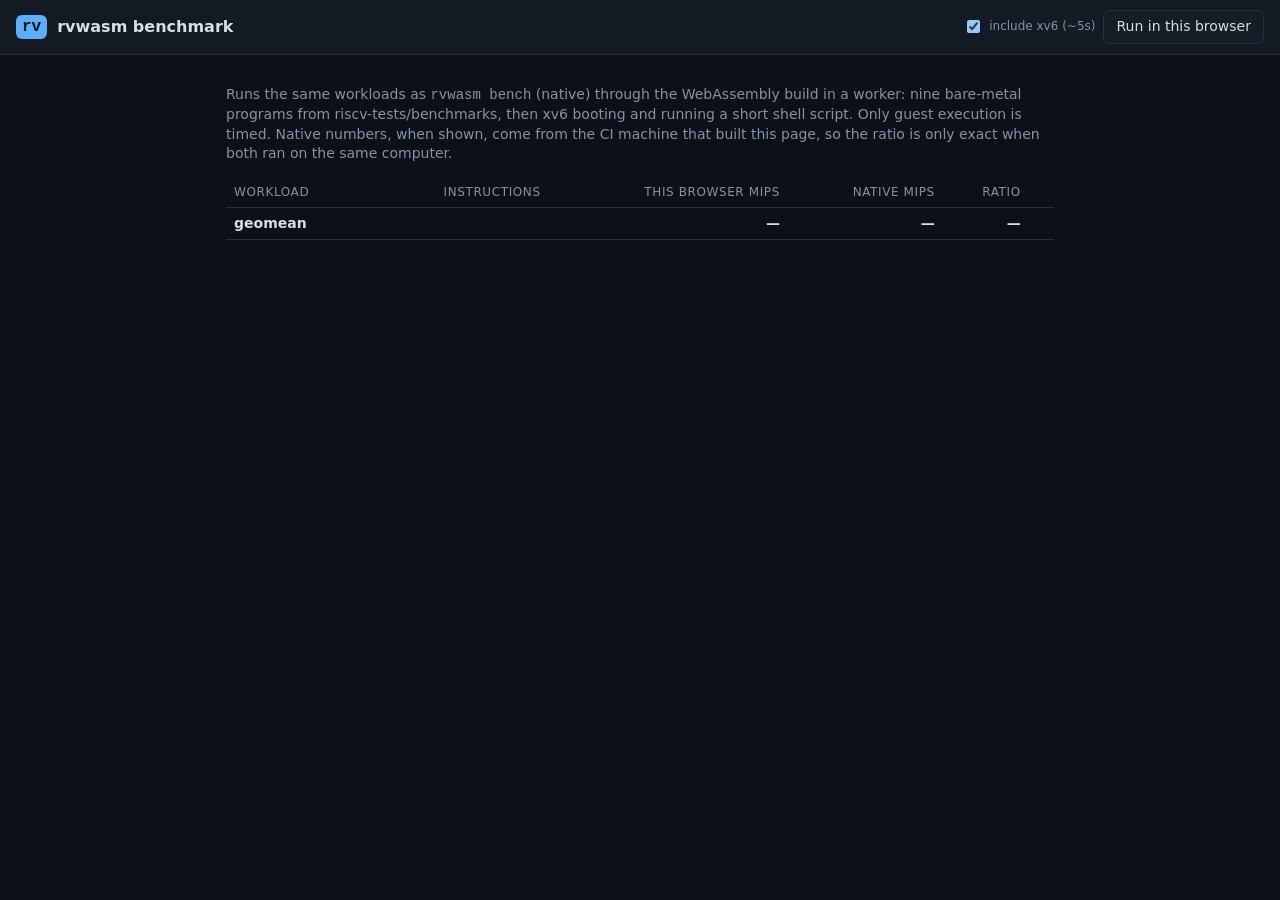
==== web/bench.html @ a1dac4b5 "Add native vs WebAssembly benchmarks rvcore::bench holds the workloads (nine riscv-tests benchmarks " ====
<!doctype html>
<html lang="en">
<head>
  <meta charset="utf-8">
  <meta name="viewport" content="width=device-width, initial-scale=1">
  <title>rvwasm benchmark</title>
  <link rel="stylesheet" href="style.css">
  <style>
    body { display: block; }
    .wrap { max-width: 860px; margin: 0 auto; padding: 16px; }
    table { width: 100%; border-collapse: collapse; font-variant-numeric: tabular-nums; }
    th, td { padding: 6px 8px; border-bottom: 1px solid var(--line); text-align: right; }
    th:first-child, td:first-child { text-align: left; }
    th { color: var(--muted); font-weight: 500; font-size: 12px; text-transform: uppercase; letter-spacing: .05em; }
    td.bar { width: 30%; }
    .bar div { height: 8px; border-radius: 4px; background: var(--accent); }
    .bar div.n { background: var(--muted); margin-top: 3px; }
    tfoot td { font-weight: 600; }
    p { color: var(--muted); }
  </style>
</head>
<body>
  <header class="topbar">
    <div class="brand"><a href="index.html" class="logo" style="text-decoration:none">rv</a><span>rvwasm benchmark</span></div>
    <div class="controls">
      <label class="select"><input type="checkbox" id="xv6" checked> include xv6 (~5s)</label>
      <button id="run">Run in this browser</button>
    </div>
  </header>
  <div class="wrap">
    <p>Runs the same workloads as <code>rvwasm bench</code> (native) through the WebAssembly build in a worker:
      nine bare-metal programs from riscv-tests/benchmarks, then xv6 booting and running a short shell script.
      Only guest execution is timed. Native numbers, when shown, come from the CI machine that built this page,
      so the ratio is only exact when both ran on the same computer.</p>
    <table>
      <thead><tr><th>workload</th><th>instructions</th><th>this browser MIPS</th><th>native MIPS</th><th>ratio</th><th></th></tr></thead>
      <tbody id="rows"></tbody>
      <tfoot><tr><td>geomean</td><td></td><td id="g-w">—</td><td id="g-n">—</td><td id="g-r">—</td><td></td></tr></tfoot>
    </table>
    <p id="status"></p>
  </div>
  <script type="module">
    const $ = (id) => document.getElementById(id);
    let native = {};
    fetch('images/bench-native.json').then((r) => r.ok ? r.json() : null).then((j) => {
      if (j) for (const r of j.results) native[r.name] = r.instret / r.seconds / 1e6;
    }).catch(() => {});
    const geo = (xs) => xs.length ? Math.exp(xs.reduce((a, x) => a + Math.log(x), 0) / xs.length) : NaN;
    $('run').onclick = () => {
      $('rows').innerHTML = '';
      $('run').disabled = true;
      const w = new Worker('bench-worker.js', { type: 'module' });
      const got = [];
      w.onmessage = (ev) => {
        const m = ev.data;
        if (m.type === 'progress') $('status').textContent = `Running ${m.name}…`;
        if (m.type === 'result') {
          const mips = m.instret / m.seconds / 1e6;
          const n = native[m.name];
          got.push({ mips, n });
          const max = Math.max(...got.map((g) => Math.max(g.mips, g.n || 0)));
          const tr = document.createElement('tr');
          tr.innerHTML = `<td>${m.name}</td><td>${m.instret.toLocaleString()}</td><td>${mips.toFixed(1)}</td>
            <td>${n ? n.toFixed(1) : '—'}</td><td>${n ? Math.round(100 * mips / n) + '%' : '—'}</td>
            <td class="bar"><div style="width:${100 * mips / max}%"></div>${n ? `<div class="n" style="width:${100 * n / max}%"></div>` : ''}</td>`;
          $('rows').appendChild(tr);
          const gw = geo(got.map((g) => g.mips));
          const both = got.filter((g) => g.n);
          $('g-w').textContent = gw.toFixed(1);
          if (both.length) {
            $('g-n').textContent = geo(both.map((g) => g.n)).toFixed(1);
            $('g-r').textContent = Math.round(100 * geo(both.map((g) => g.mips / g.n))) + '%';
          }
        }
        if (m.type === 'done' || m.type === 'error') {
          $('status').textContent = m.type === 'done' ? 'Done. Blue: this browser; grey: native.' : 'Error: ' + m.text;
          $('run').disabled = false;
          w.terminate();
        }
      };
      w.postMessage({ reps: 3, xv6: $('xv6').checked });
    };
  </script>
</body>
</html>
---- web/style.css ----
:root {
  --bg: #0d1117;
  --bg-2: #131a23;
  --card: #161d27;
  --line: #243041;
  --text: #d7dee8;
  --muted: #8593a6;
  --accent: #5ab0ff;
  --u: #4cc38a;
  --s: #f0b44c;
  --m: #ef6f6c;
  --mono: ui-monospace, SFMono-Regular, Menlo, Consolas, "Liberation Mono", monospace;
  color-scheme: dark;
}

* { box-sizing: border-box; }
html, body { height: 100%; }
body {
  margin: 0;
  background: var(--bg);
  color: var(--text);
  font: 14px/1.4 system-ui, -apple-system, "Segoe UI", Roboto, sans-serif;
  display: flex;
  flex-direction: column;
}
code, pre { font-family: var(--mono); }
a { color: var(--accent); }

.topbar {
  display: flex;
  align-items: center;
  justify-content: space-between;
  gap: 12px;
  flex-wrap: wrap;
  padding: 10px 16px;
  border-bottom: 1px solid var(--line);
  background: var(--bg-2);
}
.brand { display: flex; align-items: center; gap: 10px; font-weight: 600; font-size: 16px; }
.logo {
  font-family: var(--mono);
  background: var(--accent);
  color: #06111f;
  border-radius: 6px;
  padding: 1px 6px;
  font-weight: 700;
}
.tag { color: var(--muted); font-weight: 400; font-size: 12px; }
.controls { display: flex; gap: 8px; align-items: center; flex-wrap: wrap; }
.select { display: flex; gap: 6px; align-items: center; color: var(--muted); font-size: 12px; }

button, select {
  background: var(--card);
  color: var(--text);
  border: 1px solid var(--line);
  border-radius: 6px;
  padding: 6px 12px;
  font: inherit;
  cursor: pointer;
}
button:hover:not(:disabled), select:hover { border-color: var(--accent); }
button:disabled { opacity: 0.45; cursor: default; }
button.active { background: var(--m); color: #1a0606; border-color: var(--m); }

.layout {
  flex: 1;
  min-height: 0;
  display: grid;
  grid-template-columns: minmax(0, 1fr) 380px;
}
.term-wrap { display: flex; flex-direction: column; min-width: 0; min-height: 0; padding: 12px 0 8px 16px; }
#terminal { flex: 1; min-height: 300px; background: #000; border-radius: 8px; padding: 8px; overflow: hidden; }
.hint { color: var(--muted); font-size: 12px; padding: 6px 2px 0; }
.hint code { color: var(--text); }

.panel { overflow-y: auto; padding: 12px 16px; display: flex; flex-direction: column; gap: 10px; }
.card { background: var(--card); border: 1px solid var(--line); border-radius: 8px; padding: 10px 12px; }
.card-title { font-size: 12px; text-transform: uppercase; letter-spacing: 0.06em; color: var(--muted); margin-bottom: 6px; cursor: default; }
details > summary.card-title { cursor: pointer; margin-bottom: 0; }
details[open] > summary.card-title { margin-bottom: 6px; }
.card-title code { text-transform: none; letter-spacing: 0; color: var(--text); font-size: 13px; }
.label { font-size: 11px; text-transform: uppercase; letter-spacing: 0.06em; color: var(--muted); }
.row { display: flex; justify-content: space-between; align-items: flex-end; }
.big { font-family: var(--mono); font-size: 28px; font-weight: 600; font-variant-numeric: tabular-nums; }
.mode-wrap { text-align: right; }
.mode {
  display: inline-block;
  min-width: 96px;
  text-align: center;
  font-weight: 700;
  border-radius: 6px;
  padding: 4px 8px;
  margin-top: 2px;
  background: var(--line);
}
.mode.U { background: var(--u); color: #04140c; }
.mode.S { background: var(--s); color: #1c1203; }
.mode.M { background: var(--m); color: #1a0606; }
#spark { width: 100%; display: block; margin: 8px 0; }
.kv { display: grid; grid-template-columns: auto 1fr auto 1fr; gap: 2px 10px; font-size: 12px; }
.kv span { color: var(--muted); }
.kv b { font-family: var(--mono); font-weight: 500; font-variant-numeric: tabular-nums; }
.share { display: flex; height: 10px; border-radius: 5px; overflow: hidden; background: var(--line); margin-top: 4px; }
.share div { transition: width 0.3s; }
.share .u, .legend .u::before { background: var(--u); }
.share .s, .legend .s::before { background: var(--s); }
.share .m, .legend .m::before { background: var(--m); }
.legend { display: flex; gap: 14px; font-size: 12px; color: var(--muted); margin-top: 4px; }
.legend span::before { content: ""; display: inline-block; width: 8px; height: 8px; border-radius: 2px; margin-right: 5px; }
.legend b { color: var(--text); font-weight: 500; font-family: var(--mono); }

.disasm { margin: 0; font-size: 12px; line-height: 1.5; white-space: pre; overflow-x: auto; }
.disasm .cur { background: rgba(90, 176, 255, 0.18); display: block; border-radius: 3px; }
.disasm .sym { color: var(--muted); }
.regs { display: grid; grid-template-columns: 1fr 1fr; gap: 1px 12px; font-family: var(--mono); font-size: 12px; }
.regs div { display: flex; justify-content: space-between; gap: 6px; white-space: nowrap; }
.regs .n { color: var(--muted); }
.regs .v { transition: color 0.6s; }
.regs .v.changed { color: var(--s); transition: none; }
.csrs { grid-template-columns: 1fr; }

.trace-row { display: flex; gap: 8px; align-items: center; margin-top: 6px; flex-wrap: wrap; }
.trace-row label { display: flex; gap: 6px; align-items: center; color: var(--muted); font-size: 12px; }
.small { font-size: 12px; color: var(--muted); }
.foot { font-size: 12px; color: var(--muted); text-align: center; padding: 4px 0 8px; }

@media (max-width: 860px) {
  body { height: auto; }
  .layout { grid-template-columns: 1fr; }
  .term-wrap { padding: 12px 16px 8px; }
  #terminal { height: 60vh; flex: none; }
  .panel { overflow: visible; }
}
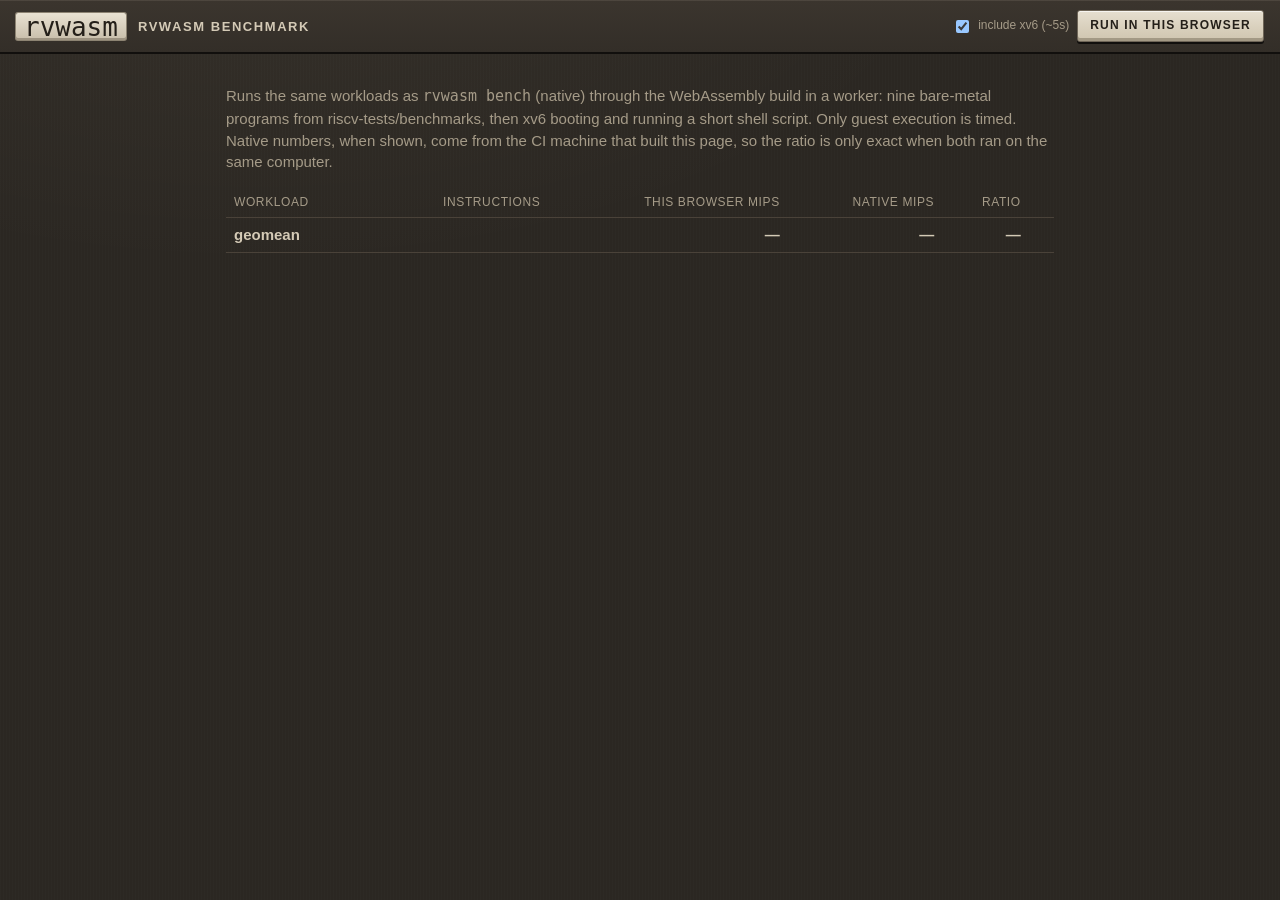
==== commit bc743de5: "Redesign the web console as an instrument front panel Warm graphite chassis with putty keycaps and e" ====
--- a/web/bench.html
+++ b/web/bench.html
@@ -13,15 +13,15 @@
     th:first-child, td:first-child { text-align: left; }
     th { color: var(--muted); font-weight: 500; font-size: 12px; text-transform: uppercase; letter-spacing: .05em; }
     td.bar { width: 30%; }
-    .bar div { height: 8px; border-radius: 4px; background: var(--accent); }
-    .bar div.n { background: var(--muted); margin-top: 3px; }
+    .bar div { height: 8px; background: var(--phosphor); box-shadow: 0 0 6px var(--phosphor-glow); }
+    .bar div.n { background: var(--engrave-dim); box-shadow: none; margin-top: 3px; }
     tfoot td { font-weight: 600; }
     p { color: var(--muted); }
   </style>
 </head>
 <body>
   <header class="topbar">
-    <div class="brand"><a href="index.html" class="logo" style="text-decoration:none">rv</a><span>rvwasm benchmark</span></div>
+    <div class="brand"><a href="index.html" class="logo" style="text-decoration:none">rvwasm</a><span>rvwasm benchmark</span></div>
     <div class="controls">
       <label class="select"><input type="checkbox" id="xv6" checked> include xv6 (~5s)</label>
       <button id="run">Run in this browser</button>
--- a/web/style.css
+++ b/web/style.css
@@ -1,133 +1,671 @@
+/* rvwasm: a 1980s workstation front panel.
+   Warm graphite chassis, putty keycaps, engraved labels, an amber P3
+   phosphor CRT, indicator lamps behind glass. Safety orange is reserved
+   for live states (recording, halted). Every colour lives here. */
 :root {
-  --bg: #0d1117;
-  --bg-2: #131a23;
-  --card: #161d27;
-  --line: #243041;
-  --text: #d7dee8;
-  --muted: #8593a6;
-  --accent: #5ab0ff;
-  --u: #4cc38a;
-  --s: #f0b44c;
-  --m: #ef6f6c;
-  --mono: ui-monospace, SFMono-Regular, Menlo, Consolas, "Liberation Mono", monospace;
+  /* chassis */
+  --case: #2b2722;
+  --case-face: #332e28;
+  --case-raise: #3b352e;
+  --case-recess: #1c1916;
+  --case-seam: #110f0d;
+  --case-bevel-hi: rgba(255, 240, 215, 0.09);
+  --case-bevel-lo: rgba(0, 0, 0, 0.55);
+  /* engraving and print */
+  --engrave: #d4cab6;
+  --engrave-dim: #a59b88;
+  --engrave-shadow: rgba(0, 0, 0, 0.7);
+  /* keycaps */
+  --putty: #d9d0bd;
+  --putty-top: #e6dfd0;
+  --putty-edge: #a39985;
+  --putty-shadow: #6f6658;
+  --ink: #241f19;
+  /* CRT */
+  --crt: #140d05;
+  --crt-edge: #070402;
+  --phosphor: #ffb84d;
+  --phosphor-dim: #c98a34;
+  --phosphor-faint: #6b4a1e;
+  --phosphor-glow: rgba(255, 168, 56, 0.55);
+  /* lamps */
+  --lamp-m: #ff5a3c;
+  --lamp-s: #ffbf3a;
+  --lamp-u: #7dea6a;
+  --lamp-idle: #6fb7ff;
+  --lamp-off: #2a2420;
+  /* signal */
+  --signal: #ff6b1a;
+  --signal-ink: #1f0c02;
+  /* type */
+  --display: "VT323", "IBM Plex Mono", ui-monospace, monospace;
+  --ui: "IBM Plex Sans Condensed", "Arial Narrow", "Roboto Condensed", sans-serif;
+  --mono: "IBM Plex Mono", ui-monospace, SFMono-Regular, Menlo, Consolas, monospace;
+
+  /* aliases used by the timeline and benchmark pages */
+  --bg: var(--case);
+  --bg-2: var(--case-face);
+  --card: var(--case-recess);
+  --line: #4a4239;
+  --text: var(--engrave);
+  --muted: var(--engrave-dim);
+  --accent: var(--phosphor);
+  --u: var(--lamp-u);
+  --s: var(--lamp-s);
+  --m: var(--lamp-m);
   color-scheme: dark;
 }
 
 * { box-sizing: border-box; }
+[hidden] { display: none !important; }
 html, body { height: 100%; }
 body {
   margin: 0;
-  background: var(--bg);
-  color: var(--text);
-  font: 14px/1.4 system-ui, -apple-system, "Segoe UI", Roboto, sans-serif;
+  /* VT323 joins "fi" etc.; machine text must show every character as typed. */
+  font-variant-ligatures: none;
+  font-feature-settings: "liga" 0, "clig" 0;
+  color: var(--engrave);
+  font: 15px/1.45 var(--ui);
+  /* brushed, slightly mottled powder-coat */
+  background:
+    radial-gradient(1200px 600px at 20% -10%, rgba(255, 230, 190, 0.05), transparent 60%),
+    repeating-linear-gradient(90deg, rgba(255, 255, 255, 0.012) 0 1px, transparent 1px 3px),
+    var(--case);
+}
+a { color: var(--phosphor); }
+a:focus-visible, button:focus-visible, select:focus-visible, summary:focus-visible, input:focus-visible {
+  outline: 2px solid var(--phosphor);
+  outline-offset: 2px;
+}
+code, kbd, pre { font-family: var(--mono); }
+
+/* engraved label type */
+.engr {
+  font: 600 11px/1.2 var(--ui);
+  text-transform: uppercase;
+  letter-spacing: 0.14em;
+  color: var(--engrave);
+  text-shadow: 0 -1px 0 var(--engrave-shadow), 0 1px 0 rgba(255, 245, 225, 0.06);
+}
+
+/* ------------------------------------------------------------ nameplate */
+.console { display: flex; flex-direction: column; min-height: 100%; }
+.nameplate {
+  display: flex;
+  align-items: center;
+  justify-content: space-between;
+  flex-wrap: wrap;
+  gap: 12px 20px;
+  padding-block: 12px;
+  padding-left: max(18px, env(safe-area-inset-left, 0px));
+  padding-right: max(18px, env(safe-area-inset-right, 0px));
+  background: linear-gradient(var(--case-raise), var(--case-face));
+  border-bottom: 2px solid var(--case-seam);
+  box-shadow: inset 0 1px 0 var(--case-bevel-hi);
+  position: relative;
+}
+/* ventilation slots */
+.nameplate::after {
+  content: "";
+  position: absolute;
+  right: 0;
+  left: 0;
+  bottom: -9px;
+  height: 7px;
+  background: repeating-linear-gradient(90deg, transparent 0 10px, var(--case-seam) 10px 13px);
+  opacity: 0.35;
+  pointer-events: none;
+}
+.badge { display: flex; align-items: center; gap: 14px; }
+.badge-name {
+  font: 400 34px/1 var(--display);
+  letter-spacing: 0.04em;
+  color: var(--ink);
+  background: linear-gradient(180deg, #e9e2d3, #c8beaa);
+  padding: 2px 12px 0;
+  border-radius: 2px;
+  box-shadow: inset 0 1px 0 #fff8e8, inset 0 -2px 0 #9d9381, 0 1px 0 var(--case-seam), 0 0 0 1px #8c8372;
+}
+.badge-model { font: 500 12px/1.25 var(--ui); letter-spacing: 0.08em; text-transform: uppercase; color: var(--engrave); }
+.badge-model small { color: var(--engrave-dim); font-size: 10.5px; letter-spacing: 0.12em; }
+.keys { display: flex; align-items: flex-end; gap: 10px; flex-wrap: wrap; }
+
+/* ------------------------------------------------------------ keycaps */
+.key {
+  --travel: 4px;
+  appearance: none;
+  position: relative;
+  display: inline-flex;
+  align-items: center;
+  gap: 8px;
+  min-height: 38px;
+  padding: 6px 14px calc(6px + var(--travel));
+  border: 1px solid var(--putty-shadow);
+  border-radius: 3px;
+  color: var(--ink);
+  background: linear-gradient(180deg, var(--putty-top) 0%, var(--putty) 55%, #cfc5b0 100%);
+  box-shadow:
+    inset 0 1px 0 rgba(255, 255, 255, 0.7),
+    inset 0 calc(-1 * var(--travel)) 0 var(--putty-edge),
+    0 2px 0 var(--case-seam),
+    0 3px 6px rgba(0, 0, 0, 0.35);
+  font: 600 12px/1 var(--ui);
+  letter-spacing: 0.12em;
+  text-transform: uppercase;
+  cursor: pointer;
+  transition: transform 60ms ease-out, box-shadow 60ms ease-out;
+  user-select: none;
+}
+.key .cap { pointer-events: none; }
+.key:hover { background: linear-gradient(180deg, #efe9dc 0%, #ddd5c3 60%, #d2c8b4 100%); }
+.key:active, .key.down {
+  transform: translateY(calc(var(--travel) - 1px));
+  box-shadow: inset 0 1px 0 rgba(255, 255, 255, 0.5), inset 0 -1px 0 var(--putty-edge), 0 1px 0 var(--case-seam);
+}
+.key:disabled { cursor: default; opacity: 0.5; transform: none; }
+.key.small { min-height: 30px; padding: 4px 10px calc(4px + var(--travel)); --travel: 3px; font-size: 11px; }
+
+.selector { display: inline-flex; flex-direction: column; gap: 4px; }
+.selector select {
+  appearance: none;
+  min-height: 38px;
+  padding: 6px 30px 6px 10px;
+  border: 1px solid var(--case-seam);
+  border-radius: 2px;
+  color: var(--phosphor);
+  font: 400 19px/1 var(--display);
+  background:
+    linear-gradient(45deg, transparent 50%, var(--phosphor-dim) 50%) right 14px center / 6px 6px no-repeat,
+    linear-gradient(135deg, var(--phosphor-dim) 50%, transparent 50%) right 8px center / 6px 6px no-repeat,
+    var(--crt);
+  box-shadow: inset 0 2px 4px rgba(0, 0, 0, 0.8), 0 1px 0 var(--case-bevel-hi);
+  text-shadow: 0 0 6px var(--phosphor-glow);
+  cursor: pointer;
+}
+.selector.small select { min-height: 30px; font-size: 17px; }
+.selector option { background: var(--crt); color: var(--phosphor); }
+
+/* ------------------------------------------------------------ lamps */
+.lamp {
+  --c: var(--lamp-off);
+  display: inline-block;
+  width: 14px;
+  height: 14px;
+  border-radius: 50%;
+  flex: none;
+  background:
+    radial-gradient(circle at 35% 30%, rgba(255, 255, 255, 0.35) 0 12%, transparent 30%),
+    radial-gradient(circle at 50% 55%, color-mix(in srgb, var(--c) 30%, #000) 0 60%, #0b0907 100%);
+  box-shadow: 0 0 0 2px #15120f, 0 0 0 3px #4d453b, inset 0 -1px 2px rgba(0, 0, 0, 0.6);
+  transition: background 120ms, box-shadow 120ms;
+}
+.lamp.on {
+  background:
+    radial-gradient(circle at 35% 30%, rgba(255, 255, 255, 0.85) 0 12%, transparent 32%),
+    radial-gradient(circle at 50% 55%, var(--c) 0 55%, color-mix(in srgb, var(--c) 55%, #000) 100%);
+  box-shadow: 0 0 0 2px #15120f, 0 0 0 3px #4d453b, 0 0 10px 2px color-mix(in srgb, var(--c) 70%, transparent),
+    0 0 26px 6px color-mix(in srgb, var(--c) 25%, transparent);
+}
+.lamp.m { --c: var(--lamp-m); }
+.lamp.s { --c: var(--lamp-s); }
+.lamp.u { --c: var(--lamp-u); }
+.lamp.idle { --c: var(--lamp-idle); }
+.lamp.run { --c: var(--lamp-u); width: 10px; height: 10px; }
+.lamp.run.halted { --c: var(--signal); }
+.lamp.rec-lamp { --c: var(--signal); width: 11px; height: 11px; }
+.lamp.blink { animation: blink 0.9s steps(1) infinite; }
+@keyframes blink { 50% { background: radial-gradient(circle, color-mix(in srgb, var(--c) 30%, #000), #0b0907); box-shadow: 0 0 0 2px #15120f, 0 0 0 3px #4d453b; } }
+
+/* ------------------------------------------------------------ chassis layout */
+.chassis {
+  flex: 1;
+  min-height: 0;
+  display: grid;
+  grid-template-columns: minmax(0, 1fr) 290px 372px;
+  gap: 14px;
+  padding-block: 18px 14px;
+  padding-left: max(18px, env(safe-area-inset-left, 0px));
+  padding-right: max(18px, env(safe-area-inset-right, 0px));
+}
+.chassis.no-drawer { grid-template-columns: minmax(0, 1fr) 372px; }
+.chassis.no-drawer .drawer { display: none; }
+
+/* ------------------------------------------------------------ CRT */
+.crt-unit { display: flex; flex-direction: column; gap: 10px; min-width: 0; min-height: 0; }
+.bezel {
+  position: relative;
+  flex: 1;
+  min-height: 420px;
+  padding: 26px;
+  border-radius: 6px;
+  background: linear-gradient(160deg, #3f3830, #29241f 55%, #221e1a);
+  box-shadow: inset 0 1px 0 var(--case-bevel-hi), inset 0 -2px 0 rgba(0, 0, 0, 0.5), 0 0 0 2px var(--case-seam), 0 10px 30px rgba(0, 0, 0, 0.35);
+}
+/* screws in the bezel corners */
+.bezel::before, .bezel::after {
+  content: "";
+  position: absolute;
+  width: 9px;
+  height: 9px;
+  border-radius: 50%;
+  top: 9px;
+  left: 9px;
+  background: radial-gradient(circle at 40% 35%, #8f867a, #4c453c 70%);
+  box-shadow: 0 0 0 1px #15120f, inset 0 0 0 1px rgba(255, 255, 255, 0.08);
+}
+.bezel::after { left: auto; right: 9px; top: auto; bottom: 9px; }
+.screen {
+  position: relative;
+  height: 100%;
+  min-height: 368px;
+  overflow: hidden;
+  border-radius: 18px / 22px;
+  background: radial-gradient(ellipse at 50% 45%, #1d1308 0%, var(--crt) 60%, var(--crt-edge) 100%);
+  box-shadow: inset 0 0 0 3px #050302, inset 0 0 40px 10px rgba(0, 0, 0, 0.85), 0 0 0 1px #4d453b;
+}
+.screen.warming { animation: crt-on 900ms cubic-bezier(0.2, 0.7, 0.2, 1) both; }
+@keyframes crt-on {
+  0% { clip-path: inset(49.6% 0 49.6% 0); filter: brightness(4) saturate(0.3); }
+  35% { clip-path: inset(49.6% 0 49.6% 0); filter: brightness(3) saturate(0.4); }
+  70% { clip-path: inset(0 0 0 0); filter: brightness(1.6); }
+  100% { clip-path: inset(0 0 0 0); filter: none; }
+}
+#terminal { position: absolute; inset: 14px 16px; }
+.screen .xterm, .screen .xterm .xterm-viewport { background: transparent !important; }
+.screen .xterm .xterm-viewport { scrollbar-width: thin; scrollbar-color: var(--phosphor-faint) transparent; }
+.screen .xterm-rows {
+  text-shadow: 0 0 4px var(--phosphor-glow), 0 0 1px var(--phosphor);
+  /* VT323 carries kerning pairs; inside a terminal they misalign columns. */
+  font-kerning: none;
+  font-variant-ligatures: none;
+  font-feature-settings: "kern" 0, "liga" 0;
+}
+.gl-term .screen .xterm-screen canvas { filter: drop-shadow(0 0 4px var(--phosphor-glow)); }
+.scanlines {
+  position: absolute;
+  inset: 0;
+  pointer-events: none;
+  background:
+    repeating-linear-gradient(180deg, rgba(0, 0, 0, 0.22) 0 1px, transparent 1px 3px),
+    radial-gradient(ellipse at 50% 50%, transparent 55%, rgba(0, 0, 0, 0.45) 100%);
+  mix-blend-mode: multiply;
+}
+.scanlines::after {
+  content: "";
+  position: absolute;
+  inset: -20% 0 auto;
+  height: 20%;
+  background: linear-gradient(180deg, transparent, rgba(255, 190, 110, 0.035), transparent);
+  animation: roll 7s linear infinite;
+}
+@keyframes roll { to { transform: translateY(600%); } }
+
+.boot {
+  position: absolute;
+  inset: auto 0 0 0;
+  padding: 14px 22px 18px;
+  display: grid;
+  gap: 6px;
+  color: var(--phosphor);
+  font-family: var(--display);
+  background: linear-gradient(180deg, transparent, rgba(20, 13, 5, 0.94) 30%);
+  text-shadow: 0 0 6px var(--phosphor-glow);
+}
+.boot-title { font-size: 24px; letter-spacing: 0.06em; }
+.boot-title::after { content: "_"; animation: blink 1s steps(1) infinite; }
+.boot-bar { height: 12px; border: 1px solid var(--phosphor-dim); padding: 2px; }
+.boot-bar div {
+  height: 100%;
+  width: 0;
+  background: repeating-linear-gradient(90deg, var(--phosphor) 0 8px, transparent 8px 10px);
+  box-shadow: 0 0 8px var(--phosphor-glow);
+  transition: width 240ms linear;
+}
+.boot-count { font-size: 19px; }
+.boot-note { font: 13px/1.4 var(--ui); color: var(--phosphor-dim); text-shadow: none; }
+
+.crt-foot { display: flex; align-items: center; gap: 14px; flex-wrap: wrap; padding: 0 4px; }
+.crt-foot .hint { flex: 1; min-width: 0; color: var(--engrave-dim); font-size: 13px; }
+.crt-foot .hint code { color: var(--engrave); }
+
+/* ------------------------------------------------------------ try-these drawer */
+.drawer {
+  min-height: 0;
+  overflow-y: auto;
+  padding: 14px 14px 18px;
+  background: var(--case-recess);
+  border-radius: 3px;
+  box-shadow: inset 0 2px 6px rgba(0, 0, 0, 0.6), inset 0 0 0 1px var(--case-seam), 0 1px 0 var(--case-bevel-hi);
+}
+.drawer-head { display: flex; align-items: center; gap: 10px; }
+.drawer-head .qmark { margin-left: auto; }
+.drawer-intro { margin: 8px 0 12px; font-size: 13.5px; color: var(--engrave-dim); }
+.cmd-group { margin: 14px 0 4px; display: flex; align-items: center; gap: 8px; }
+.cmd-group::after { content: ""; flex: 1; border-top: 1px dashed #4b4239; }
+.cmd {
+  display: grid;
+  grid-template-columns: 1fr;
+  gap: 2px;
+  width: 100%;
+  margin: 6px 0;
+  padding: 8px 10px;
+  text-align: left;
+  border: 0;
+  border-left: 3px solid transparent;
+  border-radius: 2px;
+  background: transparent;
+  color: var(--engrave);
+  font: inherit;
+  cursor: pointer;
+}
+.cmd code {
+  font: 400 20px/1 var(--display);
+  color: var(--phosphor);
+  text-shadow: 0 0 6px var(--phosphor-glow);
+}
+.cmd code::before { content: "> "; color: var(--phosphor-faint); }
+.cmd span { font-size: 13px; color: var(--engrave-dim); }
+.cmd:hover, .cmd:focus-visible { background: rgba(255, 184, 77, 0.06); border-left-color: var(--phosphor); }
+.cmd:active { background: rgba(255, 184, 77, 0.12); }
+.cmd .warn { color: var(--signal); }
+
+/* ------------------------------------------------------------ instrument modules */
+.instruments {
+  min-height: 0;
+  overflow-y: auto;
   display: flex;
   flex-direction: column;
-}
-code, pre { font-family: var(--mono); }
-a { color: var(--accent); }
-
+  border-radius: 3px;
+  background: var(--case-face);
+  box-shadow: inset 0 1px 0 var(--case-bevel-hi), 0 0 0 2px var(--case-seam);
+}
+.module { padding: 12px 14px 14px; border-bottom: 2px solid var(--case-seam); box-shadow: 0 1px 0 var(--case-bevel-hi); }
+.module > summary {
+  list-style: none;
+  display: flex;
+  align-items: center;
+  gap: 8px;
+  cursor: pointer;
+  user-select: none;
+}
+.module > summary::-webkit-details-marker { display: none; }
+.module > summary::before {
+  content: "";
+  width: 7px;
+  height: 7px;
+  border-right: 2px solid var(--engrave-dim);
+  border-bottom: 2px solid var(--engrave-dim);
+  transform: rotate(-45deg);
+  transition: transform 120ms;
+  margin-right: 2px;
+}
+.module[open] > summary::before { transform: rotate(45deg) translate(-2px, -1px); }
+.module[open] > summary { margin-bottom: 10px; }
+.qmark {
+  width: 18px;
+  height: 18px;
+  padding: 0;
+  margin-left: auto;
+  border-radius: 50%;
+  border: 1px solid #5a5146;
+  background: var(--case-recess);
+  color: var(--engrave-dim);
+  font: 600 11px/1 var(--ui);
+  cursor: help;
+  flex: none;
+}
+.qmark:hover, .qmark:focus-visible { color: var(--case-recess); background: var(--engrave); }
+.counters .qmark { margin-left: 6px; width: 15px; height: 15px; font-size: 10px; vertical-align: 1px; }
+
+.lamps { display: grid; grid-template-columns: repeat(4, 1fr); gap: 8px; }
+.lamp-cell { display: grid; justify-items: center; gap: 5px; text-align: center; }
+.lamp-cell .lamp { width: 26px; height: 26px; }
+.lamp-cell small { font-size: 11px; color: var(--engrave-dim); line-height: 1; }
+.duty { width: 100%; height: 5px; background: var(--case-recess); box-shadow: inset 0 1px 2px rgba(0, 0, 0, 0.7); }
+.duty i { display: block; height: 100%; width: 0; transition: width 300ms; }
+#duty-m { background: var(--lamp-m); }
+#duty-s { background: var(--lamp-s); }
+#duty-u { background: var(--lamp-u); }
+#duty-load { background: var(--lamp-idle); }
+.state-line { margin-top: 10px; display: flex; gap: 10px; align-items: baseline; font: 14px var(--mono); }
+.state-line #state { color: var(--engrave); }
+.state-line #state.alert { color: var(--signal); }
+
+/* LED / readout windows */
+.readout {
+  display: block;
+  font: 400 22px/1 var(--display);
+  color: var(--phosphor);
+  text-shadow: 0 0 6px var(--phosphor-glow);
+  background: var(--crt);
+  padding: 6px 8px 4px;
+  border-radius: 2px;
+  box-shadow: inset 0 2px 5px rgba(0, 0, 0, 0.85), 0 1px 0 var(--case-bevel-hi);
+  font-variant-numeric: tabular-nums;
+  white-space: nowrap;
+  overflow: hidden;
+  text-overflow: ellipsis;
+}
+.readout.big { font-size: 46px; padding: 8px 12px 4px; display: flex; align-items: baseline; gap: 8px; }
+.readout.big small { font-size: 22px; color: var(--phosphor-dim); }
+.readout.pc { font-size: 26px; letter-spacing: 0.06em; }
+#spark { width: 100%; height: 60px; display: block; margin-top: 8px; border-radius: 2px; background: var(--crt); box-shadow: inset 0 2px 5px rgba(0, 0, 0, 0.85); }
+.counters { display: grid; grid-template-columns: 1fr 1fr; gap: 10px; margin-top: 12px; }
+.counters > div { display: grid; gap: 4px; min-width: 0; }
+
+.listing {
+  margin: 8px 0 0;
+  padding: 8px 10px;
+  background: var(--crt);
+  color: var(--phosphor-dim);
+  font: 400 17px/1.15 var(--display);
+  overflow-x: auto;
+  border-radius: 2px;
+  box-shadow: inset 0 2px 5px rgba(0, 0, 0, 0.85);
+}
+.listing .cur { display: block; color: var(--crt); background: var(--phosphor); text-shadow: none; }
+.listing .sym { color: var(--phosphor-faint); }
+.listing .cur .sym { color: #5a3a10; }
+
+.regs { display: grid; grid-template-columns: 1fr 1fr; gap: 4px 8px; }
+.reg { display: grid; grid-template-columns: 34px 1fr; align-items: center; gap: 6px; min-width: 0; }
+.reg .n { font: 600 11px var(--ui); letter-spacing: 0.08em; text-transform: uppercase; color: var(--engrave-dim); text-align: right; }
+.reg .v {
+  font: 400 17px/1 var(--display);
+  color: var(--phosphor-dim);
+  background: var(--crt);
+  padding: 3px 6px 2px;
+  border-radius: 2px;
+  box-shadow: inset 0 1px 3px rgba(0, 0, 0, 0.85);
+  letter-spacing: 0.04em;
+  transition: color 700ms, text-shadow 700ms;
+  overflow: hidden;
+}
+.reg .v .z { color: var(--phosphor-faint); }
+.reg .v.changed { color: #fff1d6; text-shadow: 0 0 8px var(--phosphor), 0 0 2px #fff; transition: none; }
+
+.csrs { display: grid; gap: 3px; font: 400 16px/1.1 var(--display); }
+.csrs div { display: flex; justify-content: space-between; gap: 8px; color: var(--phosphor-dim); background: var(--crt); padding: 2px 6px; }
+.csrs .n { color: var(--engrave-dim); font: 600 11px/1.6 var(--ui); letter-spacing: 0.08em; text-transform: uppercase; }
+
+.rec-row { display: flex; align-items: flex-end; gap: 10px; flex-wrap: wrap; margin: 6px 0; }
+.key.rec.armed { background: linear-gradient(180deg, #ff8b45, var(--signal) 60%, #e85a10); color: var(--signal-ink); border-color: #9a3a05; box-shadow: inset 0 1px 0 rgba(255, 220, 190, 0.6), inset 0 -4px 0 #b84508, 0 2px 0 var(--case-seam), 0 0 18px rgba(255, 107, 26, 0.45); }
+.note { margin: 6px 0; font-size: 13.5px; color: var(--engrave-dim); }
+.explain {
+  margin: 8px 0;
+  padding: 10px 12px;
+  background: #e8e0cd;
+  color: #2a241c;
+  font: 14px/1.45 var(--ui);
+  border-radius: 1px;
+  box-shadow: 0 1px 0 var(--case-seam), inset 0 0 0 1px #c3b9a3;
+  /* tear-off printer paper */
+  background-image: repeating-linear-gradient(180deg, transparent 0 20px, rgba(110, 160, 110, 0.12) 20px 41px);
+}
+.explain h4 { margin: 0 0 6px; font: 600 11px var(--ui); letter-spacing: 0.14em; text-transform: uppercase; color: #6a5f4c; }
+.explain p { margin: 0 0 6px; }
+.explain code { font-family: var(--mono); font-size: 13px; background: rgba(0, 0, 0, 0.06); padding: 0 3px; }
+
+.field { display: grid; gap: 4px; margin: 6px 0 10px; }
+.field input { font: 13px var(--ui); color: var(--engrave); max-width: 100%; }
+.plate { margin-top: auto; padding: 12px 14px; font-size: 13px; color: var(--engrave-dim); text-align: center; }
+
+/* ------------------------------------------------------------ tooltip */
+.tip {
+  position: fixed;
+  z-index: 50;
+  max-width: 300px;
+  padding: 10px 12px;
+  background: #e8e0cd;
+  color: #2a241c;
+  font: 13.5px/1.45 var(--ui);
+  border-radius: 1px;
+  box-shadow: 0 0 0 1px #8c8372, 0 6px 18px rgba(0, 0, 0, 0.5);
+  pointer-events: none;
+}
+
+/* ------------------------------------------------------------ sheets (help, about) */
+.sheet {
+  width: min(640px, calc(100vw - 32px));
+  max-height: calc(100vh - 48px);
+  padding: 0;
+  border: 0;
+  border-radius: 2px;
+  color: #2a241c;
+  background: #ece5d4;
+  background-image: linear-gradient(90deg, transparent 38px, rgba(200, 80, 60, 0.25) 38px 39px, transparent 39px);
+  box-shadow: 0 0 0 1px #8c8372, 0 24px 60px rgba(0, 0, 0, 0.6);
+}
+.sheet::backdrop { background: rgba(12, 9, 6, 0.72); }
+.sheet-head {
+  display: flex;
+  align-items: center;
+  justify-content: space-between;
+  padding: 12px 16px 12px 52px;
+  background: var(--case-face);
+  border-bottom: 2px solid var(--case-seam);
+}
+.sheet-body { padding: 6px 28px 22px 52px; overflow-y: auto; max-height: calc(100vh - 120px); }
+.sheet h2 { font: 400 34px/1.1 var(--display); margin: 14px 0 6px; color: #1f1a14; }
+.sheet h3 { font: 600 12px var(--ui); letter-spacing: 0.14em; text-transform: uppercase; margin: 18px 0 6px; color: #6a5f4c; }
+.sheet p, .sheet li, .sheet dd { max-width: 62ch; }
+.sheet a { color: #a3410b; }
+.sheet .small { font-size: 13px; color: #6a5f4c; }
+.keys-table { border-collapse: collapse; }
+.keys-table td { padding: 4px 14px 4px 0; vertical-align: top; }
+kbd {
+  display: inline-block;
+  min-width: 26px;
+  padding: 2px 7px 4px;
+  font: 600 11px var(--ui);
+  letter-spacing: 0.08em;
+  text-transform: uppercase;
+  text-align: center;
+  color: var(--ink);
+  background: linear-gradient(var(--putty-top), var(--putty));
+  border: 1px solid var(--putty-shadow);
+  border-radius: 3px;
+  box-shadow: inset 0 -2px 0 var(--putty-edge);
+}
+.gloss { display: grid; grid-template-columns: max-content 1fr; gap: 6px 16px; }
+.gloss dt { font-weight: 600; }
+.gloss dd { margin: 0; }
+
+/* ------------------------------------------------------------ tour */
+.tour { position: fixed; inset: 0; z-index: 40; }
+.tour-ring {
+  position: fixed;
+  border: 2px solid var(--phosphor);
+  border-radius: 4px;
+  box-shadow: 0 0 0 9999px rgba(10, 8, 5, 0.72), 0 0 24px var(--phosphor-glow);
+  transition: all 260ms cubic-bezier(0.3, 0.7, 0.2, 1);
+  pointer-events: none;
+}
+.tour-card {
+  position: fixed;
+  width: min(330px, calc(100vw - 32px));
+  padding: 14px 16px;
+  background: #ece5d4;
+  color: #2a241c;
+  box-shadow: 0 0 0 1px #8c8372, 0 14px 40px rgba(0, 0, 0, 0.6);
+  transition: top 260ms, left 260ms;
+}
+.tour-card .engr { color: #6a5f4c; text-shadow: none; }
+.tour-card p { margin: 8px 0 12px; font-size: 15px; }
+.tour-actions { display: flex; justify-content: space-between; }
+
+/* ------------------------------------------------------------ shared: timeline + benchmark pages */
 .topbar {
   display: flex;
   align-items: center;
   justify-content: space-between;
   gap: 12px;
   flex-wrap: wrap;
-  padding: 10px 16px;
-  border-bottom: 1px solid var(--line);
-  background: var(--bg-2);
-}
-.brand { display: flex; align-items: center; gap: 10px; font-weight: 600; font-size: 16px; }
+  padding-block: 10px;
+  padding-left: max(16px, env(safe-area-inset-left, 0px));
+  padding-right: max(16px, env(safe-area-inset-right, 0px));
+  background: linear-gradient(var(--case-raise), var(--case-face));
+  border-bottom: 2px solid var(--case-seam);
+  box-shadow: inset 0 1px 0 var(--case-bevel-hi);
+}
+.brand { display: flex; align-items: center; gap: 12px; font: 600 13px var(--ui); letter-spacing: 0.12em; text-transform: uppercase; }
 .logo {
-  font-family: var(--mono);
-  background: var(--accent);
-  color: #06111f;
-  border-radius: 6px;
-  padding: 1px 6px;
-  font-weight: 700;
-}
-.tag { color: var(--muted); font-weight: 400; font-size: 12px; }
+  font: 400 26px/1 var(--display);
+  color: var(--ink);
+  background: linear-gradient(180deg, #e9e2d3, #c8beaa);
+  padding: 1px 8px 0;
+  border-radius: 2px;
+  text-transform: none;
+  letter-spacing: 0;
+  box-shadow: inset 0 -2px 0 #9d9381, 0 0 0 1px #8c8372;
+}
+.tag { color: var(--engrave-dim); font-weight: 500; letter-spacing: 0.08em; }
 .controls { display: flex; gap: 8px; align-items: center; flex-wrap: wrap; }
+.controls > button, .topbar button {
+  appearance: none;
+  min-height: 32px;
+  padding: 4px 12px 7px;
+  border: 1px solid var(--putty-shadow);
+  border-radius: 3px;
+  color: var(--ink);
+  background: linear-gradient(180deg, var(--putty-top), var(--putty) 55%, #cfc5b0);
+  box-shadow: inset 0 1px 0 rgba(255, 255, 255, 0.7), inset 0 -3px 0 var(--putty-edge), 0 2px 0 var(--case-seam);
+  font: 600 12px var(--ui);
+  letter-spacing: 0.1em;
+  text-transform: uppercase;
+  cursor: pointer;
+}
+.controls > button:active, .topbar button:active { transform: translateY(2px); box-shadow: inset 0 -1px 0 var(--putty-edge), 0 1px 0 var(--case-seam); }
+.controls > button:disabled { opacity: 0.5; cursor: default; transform: none; }
+.card { background: var(--case-recess); border: 1px solid var(--case-seam); border-radius: 2px; padding: 10px 12px; box-shadow: inset 0 2px 5px rgba(0, 0, 0, 0.5); }
+.card-title { font: 600 11px var(--ui); text-transform: uppercase; letter-spacing: 0.14em; color: var(--engrave); margin-bottom: 6px; }
+.small:not(.key) { font-size: 12px; color: var(--muted); }
 .select { display: flex; gap: 6px; align-items: center; color: var(--muted); font-size: 12px; }
 
-button, select {
-  background: var(--card);
-  color: var(--text);
-  border: 1px solid var(--line);
-  border-radius: 6px;
-  padding: 6px 12px;
-  font: inherit;
-  cursor: pointer;
-}
-button:hover:not(:disabled), select:hover { border-color: var(--accent); }
-button:disabled { opacity: 0.45; cursor: default; }
-button.active { background: var(--m); color: #1a0606; border-color: var(--m); }
-
-.layout {
-  flex: 1;
-  min-height: 0;
-  display: grid;
-  grid-template-columns: minmax(0, 1fr) 380px;
-}
-.term-wrap { display: flex; flex-direction: column; min-width: 0; min-height: 0; padding: 12px 0 8px 16px; }
-#terminal { flex: 1; min-height: 300px; background: #000; border-radius: 8px; padding: 8px; overflow: hidden; }
-.hint { color: var(--muted); font-size: 12px; padding: 6px 2px 0; }
-.hint code { color: var(--text); }
-
-.panel { overflow-y: auto; padding: 12px 16px; display: flex; flex-direction: column; gap: 10px; }
-.card { background: var(--card); border: 1px solid var(--line); border-radius: 8px; padding: 10px 12px; }
-.card-title { font-size: 12px; text-transform: uppercase; letter-spacing: 0.06em; color: var(--muted); margin-bottom: 6px; cursor: default; }
-details > summary.card-title { cursor: pointer; margin-bottom: 0; }
-details[open] > summary.card-title { margin-bottom: 6px; }
-.card-title code { text-transform: none; letter-spacing: 0; color: var(--text); font-size: 13px; }
-.label { font-size: 11px; text-transform: uppercase; letter-spacing: 0.06em; color: var(--muted); }
-.row { display: flex; justify-content: space-between; align-items: flex-end; }
-.big { font-family: var(--mono); font-size: 28px; font-weight: 600; font-variant-numeric: tabular-nums; }
-.mode-wrap { text-align: right; }
-.mode {
-  display: inline-block;
-  min-width: 96px;
-  text-align: center;
-  font-weight: 700;
-  border-radius: 6px;
-  padding: 4px 8px;
-  margin-top: 2px;
-  background: var(--line);
-}
-.mode.U { background: var(--u); color: #04140c; }
-.mode.S { background: var(--s); color: #1c1203; }
-.mode.M { background: var(--m); color: #1a0606; }
-#spark { width: 100%; display: block; margin: 8px 0; }
-.kv { display: grid; grid-template-columns: auto 1fr auto 1fr; gap: 2px 10px; font-size: 12px; }
-.kv span { color: var(--muted); }
-.kv b { font-family: var(--mono); font-weight: 500; font-variant-numeric: tabular-nums; }
-.share { display: flex; height: 10px; border-radius: 5px; overflow: hidden; background: var(--line); margin-top: 4px; }
-.share div { transition: width 0.3s; }
-.share .u, .legend .u::before { background: var(--u); }
-.share .s, .legend .s::before { background: var(--s); }
-.share .m, .legend .m::before { background: var(--m); }
-.legend { display: flex; gap: 14px; font-size: 12px; color: var(--muted); margin-top: 4px; }
-.legend span::before { content: ""; display: inline-block; width: 8px; height: 8px; border-radius: 2px; margin-right: 5px; }
-.legend b { color: var(--text); font-weight: 500; font-family: var(--mono); }
-
-.disasm { margin: 0; font-size: 12px; line-height: 1.5; white-space: pre; overflow-x: auto; }
-.disasm .cur { background: rgba(90, 176, 255, 0.18); display: block; border-radius: 3px; }
-.disasm .sym { color: var(--muted); }
-.regs { display: grid; grid-template-columns: 1fr 1fr; gap: 1px 12px; font-family: var(--mono); font-size: 12px; }
-.regs div { display: flex; justify-content: space-between; gap: 6px; white-space: nowrap; }
-.regs .n { color: var(--muted); }
-.regs .v { transition: color 0.6s; }
-.regs .v.changed { color: var(--s); transition: none; }
-.csrs { grid-template-columns: 1fr; }
-
-.trace-row { display: flex; gap: 8px; align-items: center; margin-top: 6px; flex-wrap: wrap; }
-.trace-row label { display: flex; gap: 6px; align-items: center; color: var(--muted); font-size: 12px; }
-.small { font-size: 12px; color: var(--muted); }
-.foot { font-size: 12px; color: var(--muted); text-align: center; padding: 4px 0 8px; }
-
+/* ------------------------------------------------------------ responsive */
+@media (max-width: 1280px) {
+  .chassis, .chassis.no-drawer { grid-template-columns: minmax(0, 1fr) 360px; }
+  .drawer {
+    position: fixed;
+    z-index: 20;
+    top: 96px;
+    right: 392px;
+    width: 300px;
+    max-height: calc(100vh - 170px);
+    box-shadow: 0 0 0 2px var(--case-seam), 0 18px 40px rgba(0, 0, 0, 0.6), inset 0 2px 6px rgba(0, 0, 0, 0.6);
+  }
+}
 @media (max-width: 860px) {
-  body { height: auto; }
-  .layout { grid-template-columns: 1fr; }
-  .term-wrap { padding: 12px 16px 8px; }
-  #terminal { height: 60vh; flex: none; }
-  .panel { overflow: visible; }
-}
+  html, body { height: auto; }
+  .chassis, .chassis.no-drawer { grid-template-columns: 1fr; gap: 12px; }
+  .bezel { min-height: 0; padding: 14px; }
+  .screen { height: 62vh; min-height: 320px; }
+  .drawer { position: static; width: auto; max-height: none; }
+  .instruments { overflow: visible; }
+  .badge-name { font-size: 28px; }
+  .keys { gap: 8px; }
+}
+@media (prefers-reduced-motion: reduce) {
+  .screen.warming, .scanlines::after, .boot-title::after, .lamp.blink { animation: none; }
+  .key, .tour-ring, .tour-card { transition: none; }
+}
